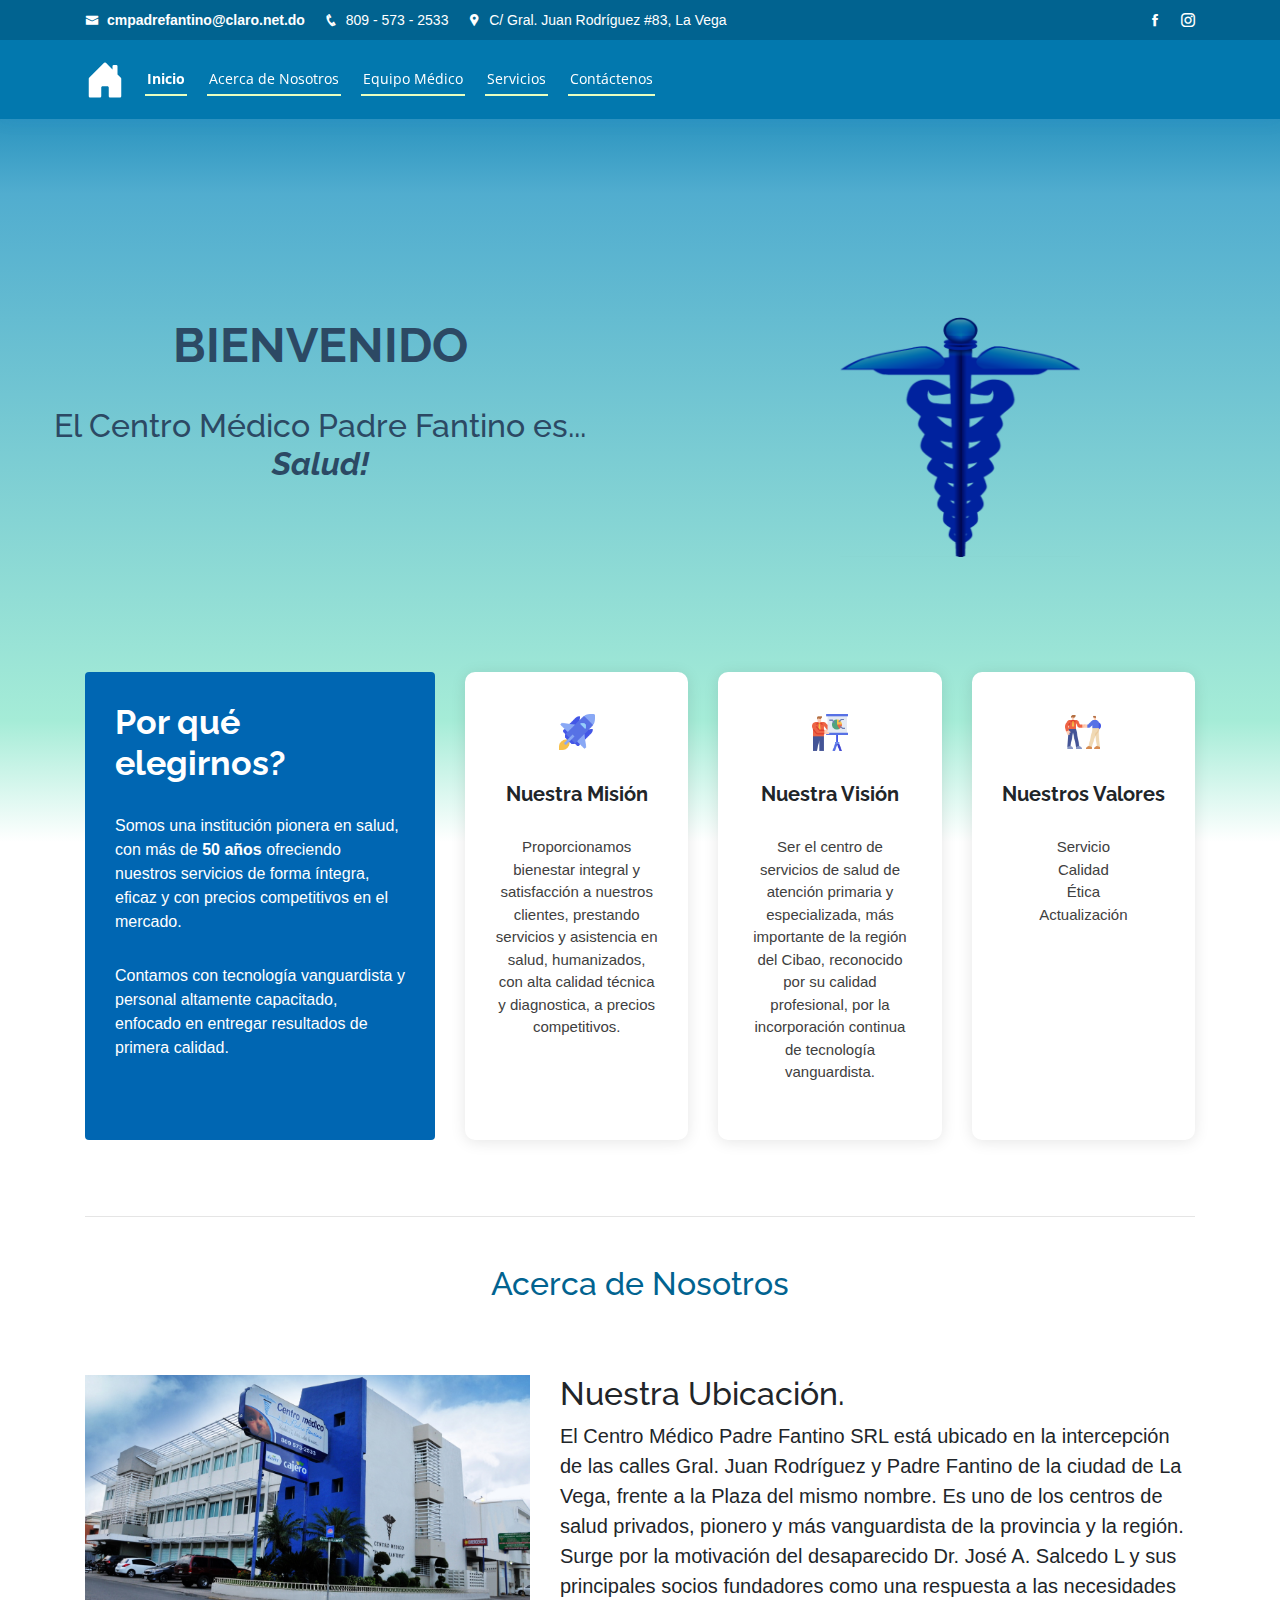
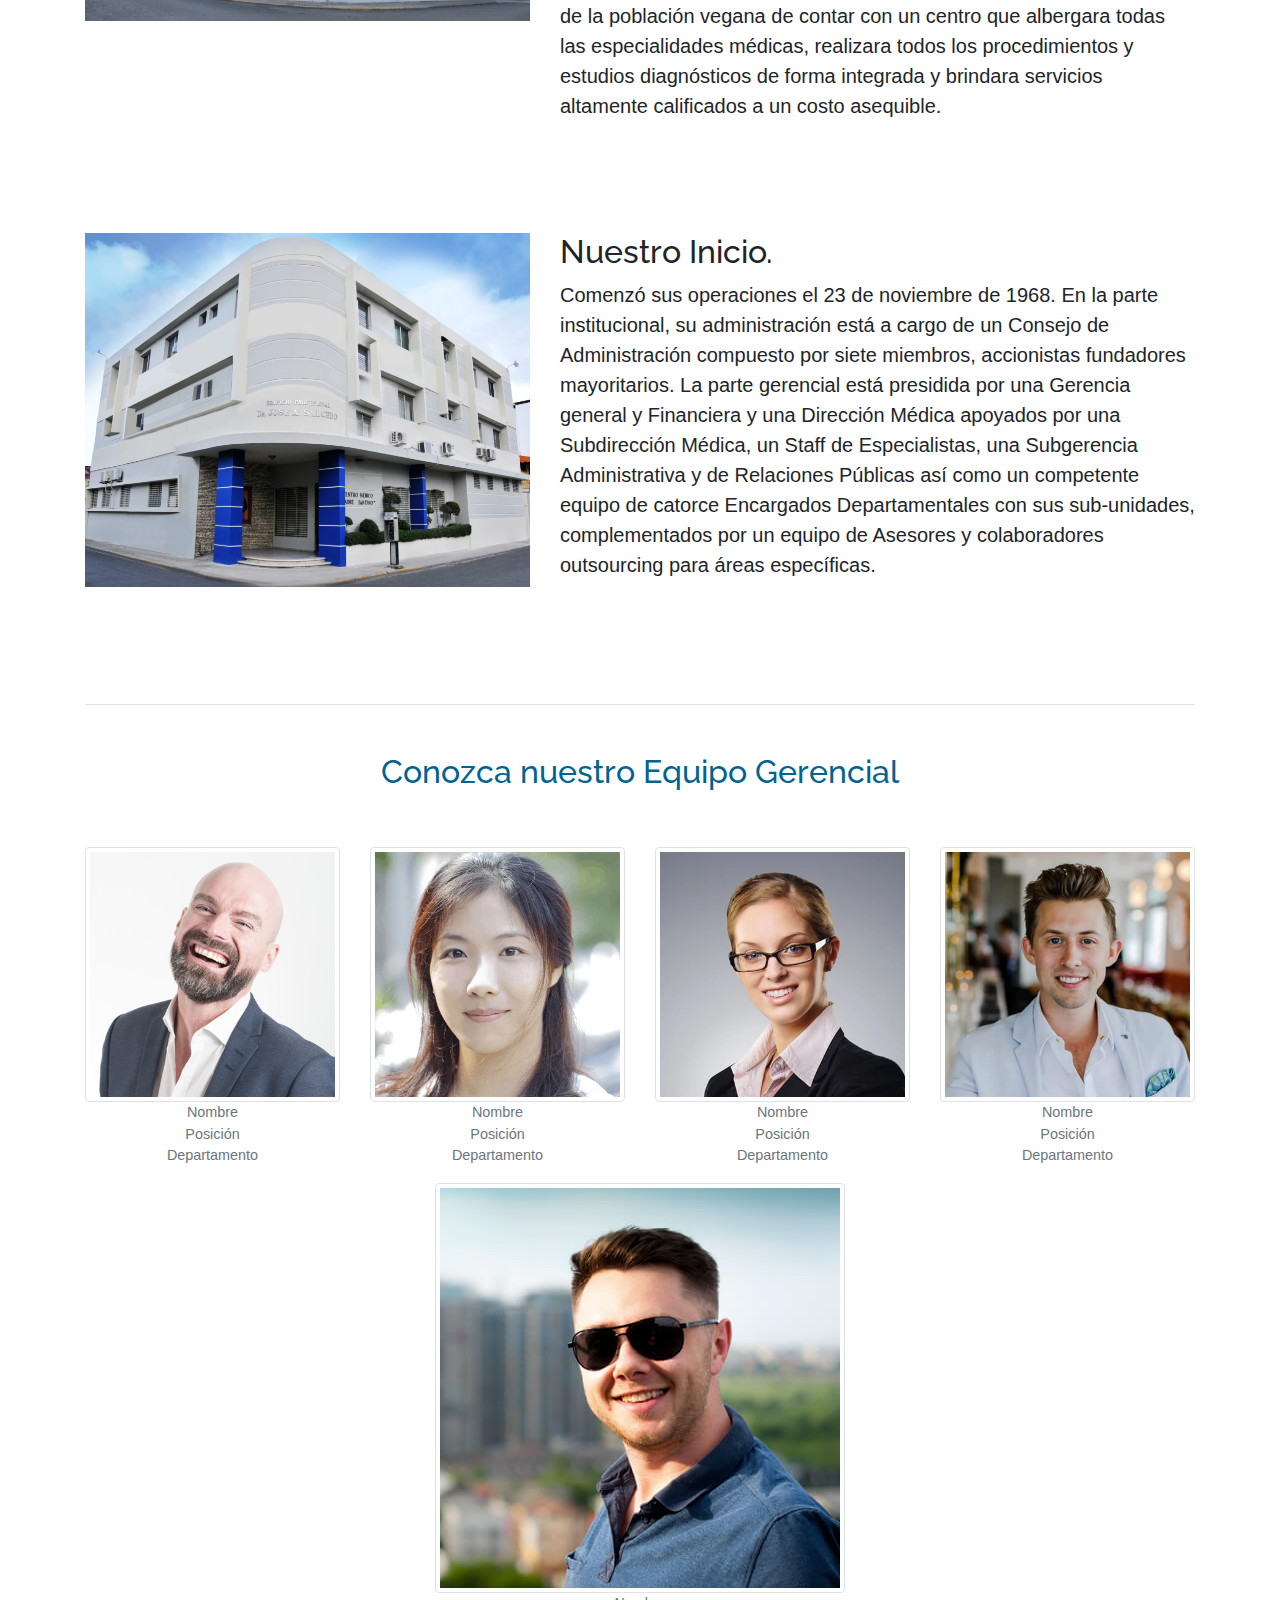
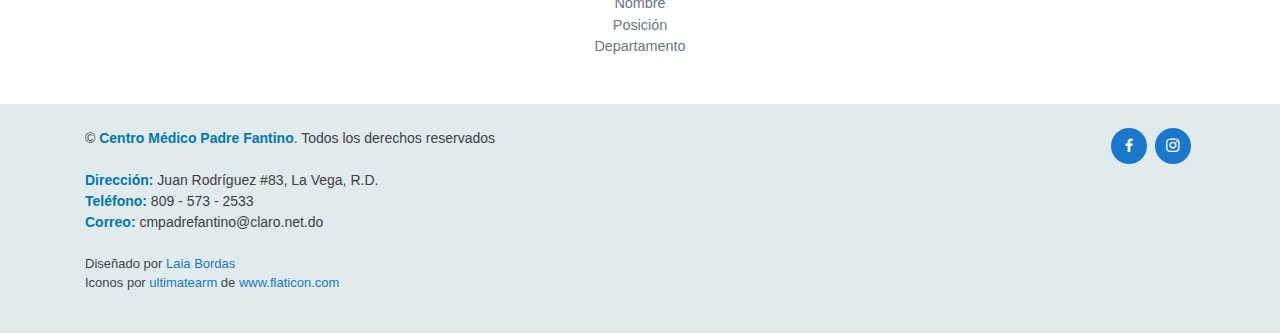
==== index.html @ 9caa7992 "first commit" ====
<!DOCTYPE html>
<html lang="en">

<head>
<meta charset="utf-8">
<meta content="width=device-width, initial-scale=1.0" name="viewport">

<title>Centro Médico Padre Fantino</title>
<meta content="" name="description">
<meta content="" name="keywords">

<!-- Favicons -->
<link rel="icon" type="image/ico" href="assets/img/favicon.png">
<link href="assets/img/apple-touch-icon.png" rel="apple-touch-icon">

<!-- Google Fonts -->
<link href="https://fonts.googleapis.com/css?family=Open+Sans:300,300i,400,400i,600,600i,700,700i|Raleway:300,300i,400,400i,500,500i,600,600i,700,700i|Poppins:300,300i,400,400i,500,500i,600,600i,700,700i" rel="stylesheet">

<!-- Vendor CSS Files -->
<link href="assets/vendor/bootstrap/css/bootstrap.min.css" rel="stylesheet">
<link href="assets/vendor/icofont/icofont.min.css" rel="stylesheet">
<link href="assets/vendor/boxicons/css/boxicons.min.css" rel="stylesheet">
<link href="assets/vendor/venobox/venobox.css" rel="stylesheet">
<link href="assets/vendor/animate.css/animate.min.css" rel="stylesheet">
<link href="assets/vendor/remixicon/remixicon.css" rel="stylesheet">
<!-- <link href="assets/vendor/owl.carousel/assets/owl.carousel.min.css" rel="stylesheet">
    <link href="assets/vendor/bootstrap-datepicker/css/bootstrap-datepicker.min.css" rel="stylesheet"> -->

<!-- Template Main CSS File -->
<link href="assets/css/style.css" rel="stylesheet">
</head>

<body>

<!-- ======= Top Bar ======= -->
<div id="topbar" class="d-none d-lg-flex align-items-center fixed-top fifthColor">
<div class="container d-flex">
<div class="contact-info mr-auto">
<i class="icofont-envelope"></i> <a href="mailto:">cmpadrefantino@claro.net.do</a>
<i class="icofont-phone"></i> 809 - 573 - 2533
<i class="icofont-google-map"></i> C/ Gral. Juan Rodríguez #83, La Vega
</div>
<div class="social-links">
<a href="https://www.facebook.com/CMPadreFantino/" class="facebook"><i class="icofont-facebook"></i></a>
<a href="https://www.instagram.com/cmpadrefantino/" class="instagram"><i
                        class="icofont-instagram"></i></a>
</div>
</div>
</div>

<!-- ======= Header ======= -->
<header id="header" class="fixed-top primaryColor">
<div class="container d-flex align-items-center">

<!-- <h4 class="logo mr-auto"><a href="index.html">Centro Médico Padre Fantino</a></h4> -->
<!-- Uncomment below if you prefer to use an image logo class= mr-auto-->
<!-- <a href="index.html" class="logo"><img src="assets/img/icons/home.png" alt="" class="img-fluid"></a> -->
<a href="index.html" class="logoIcon">
<svg xmlns="http://www.w3.org/2000/svg" width="40" height="40" fill="currentColor" class="bi bi-house-door-fill img-fluid" viewBox="0 0 16 16">
                    <path
                        d="M6.5 14.5v-3.505c0-.245.25-.495.5-.495h2c.25 0 .5.25.5.5v3.5a.5.5 0 0 0 .5.5h4a.5.5 0 0 0 .5-.5v-7a.5.5 0 0 0-.146-.354L13 5.793V2.5a.5.5 0 0 0-.5-.5h-1a.5.5 0 0 0-.5.5v1.293L8.354 1.146a.5.5 0 0 0-.708 0l-6 6A.5.5 0 0 0 1.5 7.5v7a.5.5 0 0 0 .5.5h4a.5.5 0 0 0 .5-.5z" />
                </svg>
</a>

<nav class="nav-menu d-none d-lg-block">
<ul>
<li class="active"><a href="index.html">Inicio</a></li>
<li><a href="index.html#about">Acerca de Nosotros</a></li>
<li><a href="./sites/medicalStaff.html">Equipo Médico</a></li>
<!-- <li><a href="./sites/specialties.html">Especialidades</a></li> -->
<li><a href="./sites/services.html">Servicios</a></li>
<!-- <li><a href="#news">Noticias y Actualidades</a></li> -->
<li><a href="./sites/contact.html">Contáctenos</a></li>

</ul>
</nav>
<!-- .nav-menu -->
</div>
</header>
<!-- End Header -->

<!-- ======= Hero Section ======= -->
<section id="hero" class="d-flex align-items-center">
<div class="container-fluid">
<div class="row text-center">
<div class="col">
<h1>Bienvenido</h1><br>
<h2>El Centro Médico Padre Fantino es... <span style="font-weight: 700;font-style: italic;">Salud!</span></h2>
</div>
<div class="col-sm-6 d-none d-md-block">
<img id="CMPFLogo" alt="Logo" src="./assets/img/android-chrome-dark512x512.png">
</div>
</div>
</div>
</section>
<!-- End Hero -->

<!-- ======= Why Us Section ======= -->
<section id="why-us" class="why-us">
<div class="container">
<div class="row">
<div class="col-lg-4 d-flex align-items-stretch">
<div class="content">
<h3>Por qué elegirnos?</h3>
<p>
Somos una institución pionera en salud, con más de <strong>50 años</strong> ofreciendo nuestros servicios de forma íntegra, eficaz y con precios competitivos en el mercado.
</p>
<p>
Contamos con tecnología vanguardista y personal altamente capacitado, enfocado en entregar resultados de primera calidad.
</p>
</div>
</div>
<div class="col-lg-8 d-flex align-items-stretch">
<div class="icon-boxes d-flex flex-column justify-content-center">
<div class="row">
<div class="col-xl-4 d-flex align-items-stretch">
<div class="icon-box mt-4 mt-xl-0">
<img class="iconSize" alt="mision" src="./assets/img/icons/startup.png">
<h4>Nuestra Misión</h4>
<p>Proporcionamos bienestar integral y satisfacción a nuestros clientes, prestando servicios y asistencia en salud, humanizados, con alta calidad técnica y diagnostica, a precios competitivos.</p>
</div>
</div>
<div class="col-xl-4 d-flex align-items-stretch">
<div class="icon-box mt-4 mt-xl-0">
<img class="iconSize" alt="vision" src="./assets/img/icons/presentation.png">
<h4>Nuestra Visión</h4>
<p>Ser el centro de servicios de salud de atención primaria y especializada, más importante de la región del Cibao, reconocido por su calidad profesional, por la incorporación continua de tecnología vanguardista.</p>
</div>
</div>
<div class="col-xl-4 d-flex align-items-stretch">
<div class="icon-box mt-4 mt-xl-0">
<img class="iconSize" alt="values" src="./assets/img/icons/partnership.png">
<h4>Nuestros Valores</h4>
<p>Servicio<br> Calidad
<br> Ética
<br> Actualización
</p>
</div>

</div>
</div>
</div>
</div>
<!-- End .content-->
</div>
</div>
</div>
</section>
<!-- End Why Us Section -->

<!-- ======= Introduction Section ======= -->
<section id="about" class="intro">
<div class="container marketing">
<hr class="featurette-divider">
<div class="row aboutTitle">
<div class="col">
<h2>Acerca de Nosotros</h2>
</div>
</div>
<div class="row featurette">
<div class="col-md-5">
<img class="bd-placeholder-img bd-placeholder-img-lg featurette-image img-fluid mx-auto" alt="Our Team" src="./assets/img/gallery/building2.jpg">
</div>
<div class="col-md-7">
<h2 class="featurette-heading">Nuestra Ubicación.</h2>
<p class="lead">El Centro Médico Padre Fantino SRL está ubicado en la intercepción de las calles Gral. Juan Rodríguez y Padre Fantino de la ciudad de La Vega, frente a la Plaza del mismo nombre. Es uno de los centros de salud privados, pionero y más vanguardista de la
provincia y la región. Surge por la motivación del desaparecido Dr. José A. Salcedo L y sus principales socios fundadores como una respuesta a las necesidades de la población vegana de contar con un centro que albergara todas las especialidades médicas,
realizara todos los procedimientos y estudios diagnósticos de forma integrada y brindara servicios altamente calificados a un costo asequible.</p>
</div>
</div>
<div class="row featurette">
<div class="col-md-5">
<img class="bd-placeholder-img bd-placeholder-img-lg featurette-image img-fluid mx-auto" alt="Our Team" src="./assets/img/gallery/building1.jpg">
</div>
<div class="col-md-7">
<h2 class="featurette-heading">Nuestro Inicio.</h2>
<p class="lead">Comenzó sus operaciones el 23 de noviembre de 1968. En la parte institucional, su administración está a cargo de un Consejo de Administración compuesto por siete miembros, accionistas fundadores mayoritarios. La parte gerencial está presidida por una
Gerencia general y Financiera y una Dirección Médica apoyados por una Subdirección Médica, un Staff de Especialistas, una Subgerencia Administrativa y de Relaciones Públicas así como un competente equipo de catorce Encargados Departamentales con sus sub-unidades,
complementados por un equipo de Asesores y colaboradores outsourcing para áreas específicas.</p>
</div>
<!-- <div class="col-md-12">
                        <p class="lead">Cuenta con la más avanzada tecnología, un cuerpo médico especializado altamente calificado, un personal paramédico y administrativo bien integrado, distribuido en los Dptos. de:</p>
                        <ul>
                            <li><strong>Enfermería:</strong> con las subunidades de cuidados intensivos, cirugía, neonatología y vacunación;</li>
                            <li><strong>Urgencias Médicas:</strong> adultos y niños, Sala de cirugía menor y consulta médica.</li>
                            <li><strong>Radiología e Imágenes:</strong> con las Subunidades de rayos x, tomografía, sonografía, mamografía, densitometría, fluoroscopía;</li>
                            <li><strong>Laboratorio:</strong> con las Subunidades de bacteriología y hemoterapia;</li>
                            <li><strong>Administrativo:</strong> con las Subunidades de caja, compras, cxp, cxc, admisión, información, mensajería, mantenimiento, servicio al cliente;</li>
                            <li><strong>Recursos Humanos.</strong></li>
                            <li><strong>Farmacia:</strong> Interna y Externa.</li>
                            <li><strong>Seguros e Igualas Médicas:</strong> con las subunidades de reclamación, liquidación, auditoría, hospitalización y servicios ambulatorios.</li>
                            <li><strong>Servicios Generales:</strong> con las Subunidades de cocina, lavandería, cafetería, consejería.</li>
                        </ul>
                    </div> -->
</div>
</div>

<!-- </div> -->
</section>

<!-- ======= Management Team Section ======= -->
<section id="managementTeam">
<div class="container img-fluid rounded">
<hr class="featurette-divider">
<div class="row managementTitle">
<div class="col">
<h2>Conozca nuestro Equipo Gerencial</h2>
</div>
</div>
<div class="row">
<div class="specialists col">
<img src="./assets/img/testimonials/testimonials-1.jpg" class="img-thumbnail" alt="A generic square placeholder image with rounded corners in a figure.">
<figcaption class="figure-caption">Nombre</figcaption>
<figcaption class="figure-caption">Posición</figcaption>
<figcaption class="figure-caption">Departamento</figcaption>
</div>
<div class="specialists col">
<img src="./assets/img/testimonials/testimonials-2.jpg" class="img-thumbnail" alt="A generic square placeholder image with rounded corners in a figure.">
<figcaption class="figure-caption">Nombre</figcaption>
<figcaption class="figure-caption">Posición</figcaption>
<figcaption class="figure-caption">Departamento</figcaption>
</div>
<div class="specialists col">
<img src="./assets/img/testimonials/testimonials-3.jpg" class="img-thumbnail" alt="A generic square placeholder image with rounded corners in a figure.">
<figcaption class="figure-caption">Nombre</figcaption>
<figcaption class="figure-caption">Posición</figcaption>
<figcaption class="figure-caption">Departamento</figcaption>
</div>
<div class="specialists col">
<img src="./assets/img/testimonials/testimonials-4.jpg" class="img-thumbnail" alt="A generic square placeholder image with rounded corners in a figure.">
<figcaption class="figure-caption">Nombre</figcaption>
<figcaption class="figure-caption">Posición</figcaption>
<figcaption class="figure-caption">Departamento</figcaption>
</div>
<div class="specialists col">
<img src="./assets/img/testimonials/testimonials-5.jpg" class="img-thumbnail" alt="A generic square placeholder image with rounded corners in a figure.">
<figcaption class="figure-caption">Nombre</figcaption>
<figcaption class="figure-caption">Posición</figcaption>
<figcaption class="figure-caption">Departamento</figcaption>
</div>
</div>

</section>
<!-- ======= Management Team Section ======= -->

<!-- End Introduction Section -->

<!-- End #main -->

<!-- ======= Footer ======= -->
<footer id="footer">
<div class="container d-md-flex py-4">
<div class="mr-md-auto text-md-left">
<div class="copyright">
&copy;<strong><span> Centro Médico Padre Fantino</span></strong>. Todos los derechos reservados
<br><br>
<p>
<strong>Dirección:</strong> Juan Rodríguez #83, La Vega, R.D.<br>
<strong>Teléfono:</strong> 809 - 573 - 2533<br>
<strong>Correo:</strong> cmpadrefantino@claro.net.do<br>
</p>
</div>
<div class="credits">
<p>
Diseñado por <a href="https://www.linkedin.com/in/laia-b-b1b4b479/">Laia Bordas</a><br> Iconos por <a href="https://www.flaticon.com/authors/ultimatearm" title="ultimatearm">ultimatearm</a> de <a href="https://www.flaticon.com/" title="Flaticon">www.flaticon.com</a>
<!-- Plantilla por <a href="https://bootstrapmade.com/">BootstrapMade</a><br> -->
</p>
</div>
</div>
<div class="social-links text-center text-md-right pt-3 pt-md-0">
<a href="https://www.facebook.com/CMPadreFantino/" class="facebook"><i class="bx bxl-facebook"></i></a>
<a href="https://www.instagram.com/cmpadrefantino/" class="instagram"><i
                        class="bx bxl-instagram"></i></a>
</div>
</div>
</footer>
<!-- End Footer -->

<div id="preloader"></div>
<a href="#" class="back-to-top"><i class="icofont-simple-up"></i></a>

<!-- Vendor JS Files -->
<script src="assets/vendor/jquery/jquery.min.js"></script>
<script src="assets/vendor/bootstrap/js/bootstrap.bundle.min.js"></script>
<script src="assets/vendor/jquery.easing/jquery.easing.min.js"></script>
<!-- <script src="assets/vendor/php-email-form/validate.js"></script>
    <script src="assets/vendor/venobox/venobox.min.js"></script>
    <script src="assets/vendor/waypoints/jquery.waypoints.min.js"></script>
    <script src="assets/vendor/counterup/counterup.min.js"></script>
    <script src="assets/vendor/owl.carousel/owl.carousel.min.js"></script>
    <script src="assets/vendor/bootstrap-datepicker/js/bootstrap-datepicker.min.js"></script> -->

<!-- Template Main JS File -->
<script src="assets/js/main.js"></script>

<!-- Adding Firebase App -->
<!-- The core Firebase JS SDK is always required and must be listed first -->
<script src="/__/firebase/8.3.3/firebase-app.js"></script>

<!-- TODO: Add SDKs for Firebase products that you want to use
        https://firebase.google.com/docs/web/setup#available-libraries -->
<script src="/__/firebase/8.3.3/firebase-analytics.js"></script>

<!-- Initialize Firebase -->
<script src="/__/firebase/init.js"></script>

</body>

</html>
---- assets/vendor/venobox/venobox.css ----
/* ------ venobox.css --------*/
.vbox-overlay *, .vbox-overlay *:before, .vbox-overlay *:after{
    -webkit-backface-visibility: hidden;
    -webkit-box-sizing:border-box;
    -moz-box-sizing:border-box;
    box-sizing:border-box;
}
.vbox-overlay * { 
    -webkit-backface-visibility: visible;
    backface-visibility: visible;
}
.vbox-overlay{
    display: -webkit-flex;
    display: flex;
    -webkit-flex-direction: column;
    flex-direction: column;
    -webkit-justify-content: center;
    justify-content: center;
    -webkit-align-items: center;
    align-items: center;
    position: fixed;
    left: 0;
    top: 0;
    bottom: 0;
    right: 0;
    z-index: 999999;
}

/* ----- navigation ----- */
.vbox-title{
    width: 100%;
    height: 40px;
    float: left;
    text-align: center;
    line-height: 28px;
    font-size: 12px;
    padding: 6px 50px;
    overflow: hidden;
    position: fixed;
    display: none;
    left: 0;
    z-index: 89;
}
.vbox-close{
    cursor: pointer;
    position: fixed;
    top: -1px;
    right: 0;
    width: 50px;
    height: 40px;
    padding: 6px;
    display: block;
    background-position:10px center;
    overflow: hidden;
    font-size: 24px;
    line-height: 1;
    text-align: center;
    z-index: 99;
}
.vbox-left{
    cursor: pointer;
    position: fixed;
    left: 0;
    height: 40px;
    overflow: hidden;
    line-height: 28px;
    font-size: 12px;
    z-index: 99;
    display: flex;
    align-items:center;
}
.vbox-num{
    display: inline-block;
    margin: 6px 0 6px 15px;
}
/* ----- Social share ----- */
.vbox-share{
    line-height: 28px;
    font-size: 12px;
    overflow: hidden;
    position: fixed;
    left: 0;
    z-index: 98;
    display: flex;
    align-items:center;
    justify-content: center;
    width: 100%;
    text-align: center;
}
.vbox-share svg{
    max-height: 28px;
    width: 28px;
    z-index: 10;
    margin-left: 12px;
    margin-top: 6px;
    margin-bottom: 6px;
    vertical-align: middle;
}


/* ----- navigation ARROWS ----- */
.vbox-next, .vbox-prev{
    position: fixed;
    top: 50%;
    margin-top: -15px;
    overflow: hidden;
    cursor: pointer;
    display: block;
    width: 45px;
    height: 45px;
    z-index: 99;
}
.vbox-next span, .vbox-prev span{
    position: relative;
    width: 20px;
    height: 20px;
    border: 2px solid transparent;
    border-top-color: #B6B6B6;
    border-right-color: #B6B6B6;
    text-indent: -100px;
    position: absolute;
    top: 8px;
    display: block;
}
.vbox-prev{
    left: 15px;
}
.vbox-next{
    right: 15px;
}
.vbox-prev span{
    left: 10px;
    -ms-transform: rotate(-135deg);
    -webkit-transform: rotate(-135deg);
    transform: rotate(-135deg);
}
.vbox-next span{
    -ms-transform: rotate(45deg);
    -webkit-transform: rotate(45deg);
    transform: rotate(45deg);
    right: 10px;
}
/* ------- inline window ------ */
.vbox-inline{
    width: 420px;
    height: 315px;
    height: 70vh;
    padding: 10px;
    background: #fff;
    margin: 0 auto;
    overflow: auto;
    text-align: left;
}
/* ------- Video & iFrames window ------ */
.venoframe{
    max-width: 100%;
    width: 100%;
    border: none;
    width: 100%;
    height: 260px;
    height: 70vh;
}
.venoframe.vbvid{
    height: 260px;
}
@media (min-width: 768px) {
    .venoframe, .vbox-inline{
        width: 90%;
        height: 360px;
        height: 70vh;
    }
    .venoframe.vbvid{
        width: 640px;
        height: 360px;
    }
}
@media (min-width: 992px) {
    .venoframe, .vbox-inline{
        max-width: 1200px;
        width: 80%;
        height: 540px;
        height: 70vh;
    }
    .venoframe.vbvid{
        width: 960px;
        height: 540px;
    }
}
/* 
Please do NOT edit this part! 
or at least read this note: http://i.imgur.com/7C0ws9e.gif
*/
.vbox-open{
    overflow: hidden;
}
.vbox-container{
    position: absolute;
    left: 0;
    right: 0;
    top: 0;
    bottom: 0;
    overflow-x: hidden;
    overflow-y: scroll;
    overflow-scrolling: touch;
    -webkit-overflow-scrolling: touch;
    z-index: 20;
    max-height: 100%;

}

.vbox-content{
    text-align: center;
    float: left;
    width: 100%;
    position: relative;
    overflow: hidden;
    padding: 20px 4%;
}
.vbox-container img{
    max-width: 100%;
    height: auto;
}
.vbox-figlio{
    box-shadow: 0 0 12px rgba(0,0,0,0.19), 0 6px 6px rgba(0,0,0,0.23);
    max-width: 100%;
    text-align: initial;
}
img.vbox-figlio{
    -webkit-user-select: none;
-khtml-user-select: none;
-moz-user-select: none;
-o-user-select: none;
user-select: none;
}
.vbox-content.swipe-left{
    margin-left: -200px !important;
}
.vbox-content.swipe-right{
    margin-left: 200px !important;
}
.vbox-animated{
    webkit-transition: margin 300ms ease-out;
    transition: margin 300ms ease-out;
}

/* ---------- preloader ----------
 * SPINKIT 
 * http://tobiasahlin.com/spinkit/
-------------------------------- */
.sk-double-bounce,.sk-rotating-plane{width:40px;height:40px;margin:40px auto}.sk-rotating-plane{background-color:#333;-webkit-animation:sk-rotatePlane 1.2s infinite ease-in-out;animation:sk-rotatePlane 1.2s infinite ease-in-out}@-webkit-keyframes sk-rotatePlane{0%{-webkit-transform:perspective(120px) rotateX(0) rotateY(0);transform:perspective(120px) rotateX(0) rotateY(0)}50%{-webkit-transform:perspective(120px) rotateX(-180.1deg) rotateY(0);transform:perspective(120px) rotateX(-180.1deg) rotateY(0)}100%{-webkit-transform:perspective(120px) rotateX(-180deg) rotateY(-179.9deg);transform:perspective(120px) rotateX(-180deg) rotateY(-179.9deg)}}@keyframes sk-rotatePlane{0%{-webkit-transform:perspective(120px) rotateX(0) rotateY(0);transform:perspective(120px) rotateX(0) rotateY(0)}50%{-webkit-transform:perspective(120px) rotateX(-180.1deg) rotateY(0);transform:perspective(120px) rotateX(-180.1deg) rotateY(0)}100%{-webkit-transform:perspective(120px) rotateX(-180deg) rotateY(-179.9deg);transform:perspective(120px) rotateX(-180deg) rotateY(-179.9deg)}}.sk-double-bounce{position:relative}.sk-double-bounce .sk-child{width:100%;height:100%;border-radius:50%;background-color:#333;opacity:.6;position:absolute;top:0;left:0;-webkit-animation:sk-doubleBounce 2s infinite ease-in-out;animation:sk-doubleBounce 2s infinite ease-in-out}.sk-chasing-dots .sk-child,.sk-spinner-pulse,.sk-three-bounce .sk-child{background-color:#333;border-radius:100%}.sk-double-bounce .sk-double-bounce2{-webkit-animation-delay:-1s;animation-delay:-1s}@-webkit-keyframes sk-doubleBounce{0%,100%{-webkit-transform:scale(0);transform:scale(0)}50%{-webkit-transform:scale(1);transform:scale(1)}}@keyframes sk-doubleBounce{0%,100%{-webkit-transform:scale(0);transform:scale(0)}50%{-webkit-transform:scale(1);transform:scale(1)}}.sk-wave{margin:40px auto;width:50px;height:40px;text-align:center;font-size:10px}.sk-wave .sk-rect{background-color:#333;height:100%;width:6px;display:inline-block;-webkit-animation:sk-waveStretchDelay 1.2s infinite ease-in-out;animation:sk-waveStretchDelay 1.2s infinite ease-in-out}.sk-wave .sk-rect1{-webkit-animation-delay:-1.2s;animation-delay:-1.2s}.sk-wave .sk-rect2{-webkit-animation-delay:-1.1s;animation-delay:-1.1s}.sk-wave .sk-rect3{-webkit-animation-delay:-1s;animation-delay:-1s}.sk-wave .sk-rect4{-webkit-animation-delay:-.9s;animation-delay:-.9s}.sk-wave .sk-rect5{-webkit-animation-delay:-.8s;animation-delay:-.8s}@-webkit-keyframes sk-waveStretchDelay{0%,100%,40%{-webkit-transform:scaleY(.4);transform:scaleY(.4)}20%{-webkit-transform:scaleY(1);transform:scaleY(1)}}@keyframes sk-waveStretchDelay{0%,100%,40%{-webkit-transform:scaleY(.4);transform:scaleY(.4)}20%{-webkit-transform:scaleY(1);transform:scaleY(1)}}.sk-wandering-cubes{margin:40px auto;width:40px;height:40px;position:relative}.sk-wandering-cubes .sk-cube{background-color:#333;width:10px;height:10px;position:absolute;top:0;left:0;-webkit-animation:sk-wanderingCube 1.8s ease-in-out -1.8s infinite both;animation:sk-wanderingCube 1.8s ease-in-out -1.8s infinite both}.sk-chasing-dots,.sk-spinner-pulse{width:40px;height:40px;margin:40px auto}.sk-wandering-cubes .sk-cube2{-webkit-animation-delay:-.9s;animation-delay:-.9s}@-webkit-keyframes sk-wanderingCube{0%{-webkit-transform:rotate(0);transform:rotate(0)}25%{-webkit-transform:translateX(30px) rotate(-90deg) scale(.5);transform:translateX(30px) rotate(-90deg) scale(.5)}50%{-webkit-transform:translateX(30px) translateY(30px) rotate(-179deg);transform:translateX(30px) translateY(30px) rotate(-179deg)}50.1%{-webkit-transform:translateX(30px) translateY(30px) rotate(-180deg);transform:translateX(30px) translateY(30px) rotate(-180deg)}75%{-webkit-transform:translateX(0) translateY(30px) rotate(-270deg) scale(.5);transform:translateX(0) translateY(30px) rotate(-270deg) scale(.5)}100%{-webkit-transform:rotate(-360deg);transform:rotate(-360deg)}}@keyframes sk-wanderingCube{0%{-webkit-transform:rotate(0);transform:rotate(0)}25%{-webkit-transform:translateX(30px) rotate(-90deg) scale(.5);transform:translateX(30px) rotate(-90deg) scale(.5)}50%{-webkit-transform:translateX(30px) translateY(30px) rotate(-179deg);transform:translateX(30px) translateY(30px) rotate(-179deg)}50.1%{-webkit-transform:translateX(30px) translateY(30px) rotate(-180deg);transform:translateX(30px) translateY(30px) rotate(-180deg)}75%{-webkit-transform:translateX(0) translateY(30px) rotate(-270deg) scale(.5);transform:translateX(0) translateY(30px) rotate(-270deg) scale(.5)}100%{-webkit-transform:rotate(-360deg);transform:rotate(-360deg)}}.sk-spinner-pulse{-webkit-animation:sk-pulseScaleOut 1s infinite ease-in-out;animation:sk-pulseScaleOut 1s infinite ease-in-out}@-webkit-keyframes sk-pulseScaleOut{0%{-webkit-transform:scale(0);transform:scale(0)}100%{-webkit-transform:scale(1);transform:scale(1);opacity:0}}@keyframes sk-pulseScaleOut{0%{-webkit-transform:scale(0);transform:scale(0)}100%{-webkit-transform:scale(1);transform:scale(1);opacity:0}}.sk-chasing-dots{position:relative;text-align:center;-webkit-animation:sk-chasingDotsRotate 2s infinite linear;animation:sk-chasingDotsRotate 2s infinite linear}.sk-chasing-dots .sk-child{width:60%;height:60%;display:inline-block;position:absolute;top:0;-webkit-animation:sk-chasingDotsBounce 2s infinite ease-in-out;animation:sk-chasingDotsBounce 2s infinite ease-in-out}.sk-chasing-dots .sk-dot2{top:auto;bottom:0;-webkit-animation-delay:-1s;animation-delay:-1s}@-webkit-keyframes sk-chasingDotsRotate{100%{-webkit-transform:rotate(360deg);transform:rotate(360deg)}}@keyframes sk-chasingDotsRotate{100%{-webkit-transform:rotate(360deg);transform:rotate(360deg)}}@-webkit-keyframes sk-chasingDotsBounce{0%,100%{-webkit-transform:scale(0);transform:scale(0)}50%{-webkit-transform:scale(1);transform:scale(1)}}@keyframes sk-chasingDotsBounce{0%,100%{-webkit-transform:scale(0);transform:scale(0)}50%{-webkit-transform:scale(1);transform:scale(1)}}.sk-three-bounce{margin:40px auto;width:80px;text-align:center}.sk-three-bounce .sk-child{width:20px;height:20px;display:inline-block;-webkit-animation:sk-three-bounce 1.4s ease-in-out 0s infinite both;animation:sk-three-bounce 1.4s ease-in-out 0s infinite both}.sk-circle .sk-child:before,.sk-fading-circle .sk-circle:before{display:block;border-radius:100%;content:'';background-color:#333}.sk-three-bounce .sk-bounce1{-webkit-animation-delay:-.32s;animation-delay:-.32s}.sk-three-bounce .sk-bounce2{-webkit-animation-delay:-.16s;animation-delay:-.16s}@-webkit-keyframes sk-three-bounce{0%,100%,80%{-webkit-transform:scale(0);transform:scale(0)}40%{-webkit-transform:scale(1);transform:scale(1)}}@keyframes sk-three-bounce{0%,100%,80%{-webkit-transform:scale(0);transform:scale(0)}40%{-webkit-transform:scale(1);transform:scale(1)}}.sk-circle{margin:40px auto;width:40px;height:40px;position:relative}.sk-circle .sk-child{width:100%;height:100%;position:absolute;left:0;top:0}.sk-circle .sk-child:before{margin:0 auto;width:15%;height:15%;-webkit-animation:sk-circleBounceDelay 1.2s infinite ease-in-out both;animation:sk-circleBounceDelay 1.2s infinite ease-in-out both}.sk-circle .sk-circle2{-webkit-transform:rotate(30deg);-ms-transform:rotate(30deg);transform:rotate(30deg)}.sk-circle .sk-circle3{-webkit-transform:rotate(60deg);-ms-transform:rotate(60deg);transform:rotate(60deg)}.sk-circle .sk-circle4{-webkit-transform:rotate(90deg);-ms-transform:rotate(90deg);transform:rotate(90deg)}.sk-circle .sk-circle5{-webkit-transform:rotate(120deg);-ms-transform:rotate(120deg);transform:rotate(120deg)}.sk-circle .sk-circle6{-webkit-transform:rotate(150deg);-ms-transform:rotate(150deg);transform:rotate(150deg)}.sk-circle .sk-circle7{-webkit-transform:rotate(180deg);-ms-transform:rotate(180deg);transform:rotate(180deg)}.sk-circle .sk-circle8{-webkit-transform:rotate(210deg);-ms-transform:rotate(210deg);transform:rotate(210deg)}.sk-circle .sk-circle9{-webkit-transform:rotate(240deg);-ms-transform:rotate(240deg);transform:rotate(240deg)}.sk-circle .sk-circle10{-webkit-transform:rotate(270deg);-ms-transform:rotate(270deg);transform:rotate(270deg)}.sk-circle .sk-circle11{-webkit-transform:rotate(300deg);-ms-transform:rotate(300deg);transform:rotate(300deg)}.sk-circle .sk-circle12{-webkit-transform:rotate(330deg);-ms-transform:rotate(330deg);transform:rotate(330deg)}.sk-circle .sk-circle2:before{-webkit-animation-delay:-1.1s;animation-delay:-1.1s}.sk-circle .sk-circle3:before{-webkit-animation-delay:-1s;animation-delay:-1s}.sk-circle .sk-circle4:before{-webkit-animation-delay:-.9s;animation-delay:-.9s}.sk-circle .sk-circle5:before{-webkit-animation-delay:-.8s;animation-delay:-.8s}.sk-circle .sk-circle6:before{-webkit-animation-delay:-.7s;animation-delay:-.7s}.sk-circle .sk-circle7:before{-webkit-animation-delay:-.6s;animation-delay:-.6s}.sk-circle .sk-circle8:before{-webkit-animation-delay:-.5s;animation-delay:-.5s}.sk-circle .sk-circle9:before{-webkit-animation-delay:-.4s;animation-delay:-.4s}.sk-circle .sk-circle10:before{-webkit-animation-delay:-.3s;animation-delay:-.3s}.sk-circle .sk-circle11:before{-webkit-animation-delay:-.2s;animation-delay:-.2s}.sk-circle .sk-circle12:before{-webkit-animation-delay:-.1s;animation-delay:-.1s}@-webkit-keyframes sk-circleBounceDelay{0%,100%,80%{-webkit-transform:scale(0);transform:scale(0)}40%{-webkit-transform:scale(1);transform:scale(1)}}@keyframes sk-circleBounceDelay{0%,100%,80%{-webkit-transform:scale(0);transform:scale(0)}40%{-webkit-transform:scale(1);transform:scale(1)}}.sk-cube-grid{width:40px;height:40px;margin:40px auto}.sk-cube-grid .sk-cube{width:33.33%;height:33.33%;background-color:#333;float:left;-webkit-animation:sk-cubeGridScaleDelay 1.3s infinite ease-in-out;animation:sk-cubeGridScaleDelay 1.3s infinite ease-in-out}.sk-cube-grid .sk-cube1{-webkit-animation-delay:.2s;animation-delay:.2s}.sk-cube-grid .sk-cube2{-webkit-animation-delay:.3s;animation-delay:.3s}.sk-cube-grid .sk-cube3{-webkit-animation-delay:.4s;animation-delay:.4s}.sk-cube-grid .sk-cube4{-webkit-animation-delay:.1s;animation-delay:.1s}.sk-cube-grid .sk-cube5{-webkit-animation-delay:.2s;animation-delay:.2s}.sk-cube-grid .sk-cube6{-webkit-animation-delay:.3s;animation-delay:.3s}.sk-cube-grid .sk-cube7{-webkit-animation-delay:0ms;animation-delay:0ms}.sk-cube-grid .sk-cube8{-webkit-animation-delay:.1s;animation-delay:.1s}.sk-cube-grid .sk-cube9{-webkit-animation-delay:.2s;animation-delay:.2s}@-webkit-keyframes sk-cubeGridScaleDelay{0%,100%,70%{-webkit-transform:scale3D(1,1,1);transform:scale3D(1,1,1)}35%{-webkit-transform:scale3D(0,0,1);transform:scale3D(0,0,1)}}@keyframes sk-cubeGridScaleDelay{0%,100%,70%{-webkit-transform:scale3D(1,1,1);transform:scale3D(1,1,1)}35%{-webkit-transform:scale3D(0,0,1);transform:scale3D(0,0,1)}}.sk-fading-circle{margin:40px auto;width:40px;height:40px;position:relative}.sk-fading-circle .sk-circle{width:100%;height:100%;position:absolute;left:0;top:0}.sk-fading-circle .sk-circle:before{margin:0 auto;width:15%;height:15%;-webkit-animation:sk-circleFadeDelay 1.2s infinite ease-in-out both;animation:sk-circleFadeDelay 1.2s infinite ease-in-out both}.sk-fading-circle .sk-circle2{-webkit-transform:rotate(30deg);-ms-transform:rotate(30deg);transform:rotate(30deg)}.sk-fading-circle .sk-circle3{-webkit-transform:rotate(60deg);-ms-transform:rotate(60deg);transform:rotate(60deg)}.sk-fading-circle .sk-circle4{-webkit-transform:rotate(90deg);-ms-transform:rotate(90deg);transform:rotate(90deg)}.sk-fading-circle .sk-circle5{-webkit-transform:rotate(120deg);-ms-transform:rotate(120deg);transform:rotate(120deg)}.sk-fading-circle .sk-circle6{-webkit-transform:rotate(150deg);-ms-transform:rotate(150deg);transform:rotate(150deg)}.sk-fading-circle .sk-circle7{-webkit-transform:rotate(180deg);-ms-transform:rotate(180deg);transform:rotate(180deg)}.sk-fading-circle .sk-circle8{-webkit-transform:rotate(210deg);-ms-transform:rotate(210deg);transform:rotate(210deg)}.sk-fading-circle .sk-circle9{-webkit-transform:rotate(240deg);-ms-transform:rotate(240deg);transform:rotate(240deg)}.sk-fading-circle .sk-circle10{-webkit-transform:rotate(270deg);-ms-transform:rotate(270deg);transform:rotate(270deg)}.sk-fading-circle .sk-circle11{-webkit-transform:rotate(300deg);-ms-transform:rotate(300deg);transform:rotate(300deg)}.sk-fading-circle .sk-circle12{-webkit-transform:rotate(330deg);-ms-transform:rotate(330deg);transform:rotate(330deg)}.sk-fading-circle .sk-circle2:before{-webkit-animation-delay:-1.1s;animation-delay:-1.1s}.sk-fading-circle .sk-circle3:before{-webkit-animation-delay:-1s;animation-delay:-1s}.sk-fading-circle .sk-circle4:before{-webkit-animation-delay:-.9s;animation-delay:-.9s}.sk-fading-circle .sk-circle5:before{-webkit-animation-delay:-.8s;animation-delay:-.8s}.sk-fading-circle .sk-circle6:before{-webkit-animation-delay:-.7s;animation-delay:-.7s}.sk-fading-circle .sk-circle7:before{-webkit-animation-delay:-.6s;animation-delay:-.6s}.sk-fading-circle .sk-circle8:before{-webkit-animation-delay:-.5s;animation-delay:-.5s}.sk-fading-circle .sk-circle9:before{-webkit-animation-delay:-.4s;animation-delay:-.4s}.sk-fading-circle .sk-circle10:before{-webkit-animation-delay:-.3s;animation-delay:-.3s}.sk-fading-circle .sk-circle11:before{-webkit-animation-delay:-.2s;animation-delay:-.2s}.sk-fading-circle .sk-circle12:before{-webkit-animation-delay:-.1s;animation-delay:-.1s}@-webkit-keyframes sk-circleFadeDelay{0%,100%,39%{opacity:0}40%{opacity:1}}@keyframes sk-circleFadeDelay{0%,100%,39%{opacity:0}40%{opacity:1}}.sk-folding-cube{margin:40px auto;width:40px;height:40px;position:relative;-webkit-transform:rotateZ(45deg);transform:rotateZ(45deg)}.sk-folding-cube .sk-cube{float:left;width:50%;height:50%;position:relative;-webkit-transform:scale(1.1);-ms-transform:scale(1.1);transform:scale(1.1)}.sk-folding-cube .sk-cube:before{content:'';position:absolute;top:0;left:0;width:100%;height:100%;background-color:#333;-webkit-animation:sk-foldCubeAngle 2.4s infinite linear both;animation:sk-foldCubeAngle 2.4s infinite linear both;-webkit-transform-origin:100% 100%;-ms-transform-origin:100% 100%;transform-origin:100% 100%}.sk-folding-cube .sk-cube2{-webkit-transform:scale(1.1) rotateZ(90deg);transform:scale(1.1) rotateZ(90deg)}.sk-folding-cube .sk-cube3{-webkit-transform:scale(1.1) rotateZ(180deg);transform:scale(1.1) rotateZ(180deg)}.sk-folding-cube .sk-cube4{-webkit-transform:scale(1.1) rotateZ(270deg);transform:scale(1.1) rotateZ(270deg)}.sk-folding-cube .sk-cube2:before{-webkit-animation-delay:.3s;animation-delay:.3s}.sk-folding-cube .sk-cube3:before{-webkit-animation-delay:.6s;animation-delay:.6s}.sk-folding-cube .sk-cube4:before{-webkit-animation-delay:.9s;animation-delay:.9s}@-webkit-keyframes sk-foldCubeAngle{0%,10%{-webkit-transform:perspective(140px) rotateX(-180deg);transform:perspective(140px) rotateX(-180deg);opacity:0}25%,75%{-webkit-transform:perspective(140px) rotateX(0);transform:perspective(140px) rotateX(0);opacity:1}100%,90%{-webkit-transform:perspective(140px) rotateY(180deg);transform:perspective(140px) rotateY(180deg);opacity:0}}@keyframes sk-foldCubeAngle{0%,10%{-webkit-transform:perspective(140px) rotateX(-180deg);transform:perspective(140px) rotateX(-180deg);opacity:0}25%,75%{-webkit-transform:perspective(140px) rotateX(0);transform:perspective(140px) rotateX(0);opacity:1}100%,90%{-webkit-transform:perspective(140px) rotateY(180deg);transform:perspective(140px) rotateY(180deg);opacity:0}}
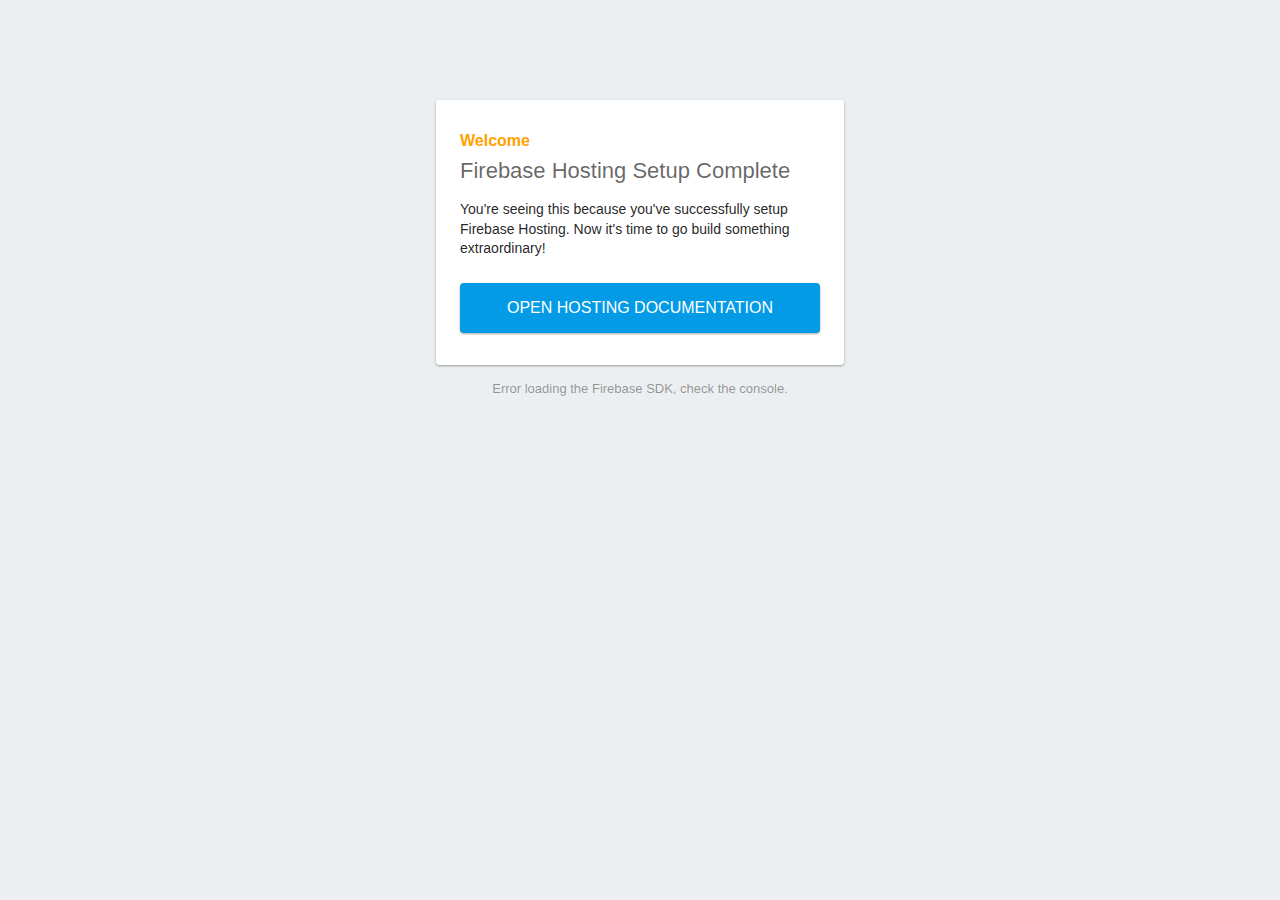
==== commit aee004df: "congifurations" ====
--- a/index.html
+++ b/index.html
@@ -1,309 +1,89 @@
 <!DOCTYPE html>
-<html lang="en">
+<html>
+  <head>
+    <meta charset="utf-8">
+    <meta name="viewport" content="width=device-width, initial-scale=1">
+    <title>Welcome to Firebase Hosting</title>
 
-<head>
-<meta charset="utf-8">
-<meta content="width=device-width, initial-scale=1.0" name="viewport">
+    <!-- update the version number as needed -->
+    <script defer src="/__/firebase/8.3.3/firebase-app.js"></script>
+    <!-- include only the Firebase features as you need -->
+    <script defer src="/__/firebase/8.3.3/firebase-auth.js"></script>
+    <script defer src="/__/firebase/8.3.3/firebase-database.js"></script>
+    <script defer src="/__/firebase/8.3.3/firebase-firestore.js"></script>
+    <script defer src="/__/firebase/8.3.3/firebase-functions.js"></script>
+    <script defer src="/__/firebase/8.3.3/firebase-messaging.js"></script>
+    <script defer src="/__/firebase/8.3.3/firebase-storage.js"></script>
+    <script defer src="/__/firebase/8.3.3/firebase-analytics.js"></script>
+    <script defer src="/__/firebase/8.3.3/firebase-remote-config.js"></script>
+    <script defer src="/__/firebase/8.3.3/firebase-performance.js"></script>
+    <!-- 
+      initialize the SDK after all desired features are loaded, set useEmulator to false
+      to avoid connecting the SDK to running emulators.
+    -->
+    <script defer src="/__/firebase/init.js?useEmulator=true"></script>
 
-<title>Centro Médico Padre Fantino</title>
-<meta content="" name="description">
-<meta content="" name="keywords">
+    <style media="screen">
+      body { background: #ECEFF1; color: rgba(0,0,0,0.87); font-family: Roboto, Helvetica, Arial, sans-serif; margin: 0; padding: 0; }
+      #message { background: white; max-width: 360px; margin: 100px auto 16px; padding: 32px 24px; border-radius: 3px; }
+      #message h2 { color: #ffa100; font-weight: bold; font-size: 16px; margin: 0 0 8px; }
+      #message h1 { font-size: 22px; font-weight: 300; color: rgba(0,0,0,0.6); margin: 0 0 16px;}
+      #message p { line-height: 140%; margin: 16px 0 24px; font-size: 14px; }
+      #message a { display: block; text-align: center; background: #039be5; text-transform: uppercase; text-decoration: none; color: white; padding: 16px; border-radius: 4px; }
+      #message, #message a { box-shadow: 0 1px 3px rgba(0,0,0,0.12), 0 1px 2px rgba(0,0,0,0.24); }
+      #load { color: rgba(0,0,0,0.4); text-align: center; font-size: 13px; }
+      @media (max-width: 600px) {
+        body, #message { margin-top: 0; background: white; box-shadow: none; }
+        body { border-top: 16px solid #ffa100; }
+      }
+    </style>
+  </head>
+  <body>
+    <div id="message">
+      <h2>Welcome</h2>
+      <h1>Firebase Hosting Setup Complete</h1>
+      <p>You're seeing this because you've successfully setup Firebase Hosting. Now it's time to go build something extraordinary!</p>
+      <a target="_blank" href="https://firebase.google.com/docs/hosting/">Open Hosting Documentation</a>
+    </div>
+    <p id="load">Firebase SDK Loading&hellip;</p>
 
-<!-- Favicons -->
-<link rel="icon" type="image/ico" href="assets/img/favicon.png">
-<link href="assets/img/apple-touch-icon.png" rel="apple-touch-icon">
+    <script>
+      document.addEventListener('DOMContentLoaded', function() {
+        const loadEl = document.querySelector('#load');
+        // // 🔥🔥🔥🔥🔥🔥🔥🔥🔥🔥🔥🔥🔥🔥🔥🔥🔥🔥🔥🔥🔥🔥🔥🔥🔥🔥🔥🔥🔥🔥🔥
+        // // The Firebase SDK is initialized and available here!
+        //
+        // firebase.auth().onAuthStateChanged(user => { });
+        // firebase.database().ref('/path/to/ref').on('value', snapshot => { });
+        // firebase.firestore().doc('/foo/bar').get().then(() => { });
+        // firebase.functions().httpsCallable('yourFunction')().then(() => { });
+        // firebase.messaging().requestPermission().then(() => { });
+        // firebase.storage().ref('/path/to/ref').getDownloadURL().then(() => { });
+        // firebase.analytics(); // call to activate
+        // firebase.analytics().logEvent('tutorial_completed');
+        // firebase.performance(); // call to activate
+        //
+        // // 🔥🔥🔥🔥🔥🔥🔥🔥🔥🔥🔥🔥🔥🔥🔥🔥🔥🔥🔥🔥🔥🔥🔥🔥🔥🔥🔥🔥🔥🔥🔥
 
-<!-- Google Fonts -->
-<link href="https://fonts.googleapis.com/css?family=Open+Sans:300,300i,400,400i,600,600i,700,700i|Raleway:300,300i,400,400i,500,500i,600,600i,700,700i|Poppins:300,300i,400,400i,500,500i,600,600i,700,700i" rel="stylesheet">
-
-<!-- Vendor CSS Files -->
-<link href="assets/vendor/bootstrap/css/bootstrap.min.css" rel="stylesheet">
-<link href="assets/vendor/icofont/icofont.min.css" rel="stylesheet">
-<link href="assets/vendor/boxicons/css/boxicons.min.css" rel="stylesheet">
-<link href="assets/vendor/venobox/venobox.css" rel="stylesheet">
-<link href="assets/vendor/animate.css/animate.min.css" rel="stylesheet">
-<link href="assets/vendor/remixicon/remixicon.css" rel="stylesheet">
-<!-- <link href="assets/vendor/owl.carousel/assets/owl.carousel.min.css" rel="stylesheet">
-    <link href="assets/vendor/bootstrap-datepicker/css/bootstrap-datepicker.min.css" rel="stylesheet"> -->
-
-<!-- Template Main CSS File -->
-<link href="assets/css/style.css" rel="stylesheet">
-</head>
-
-<body>
-
-<!-- ======= Top Bar ======= -->
-<div id="topbar" class="d-none d-lg-flex align-items-center fixed-top fifthColor">
-<div class="container d-flex">
-<div class="contact-info mr-auto">
-<i class="icofont-envelope"></i> <a href="mailto:">cmpadrefantino@claro.net.do</a>
-<i class="icofont-phone"></i> 809 - 573 - 2533
-<i class="icofont-google-map"></i> C/ Gral. Juan Rodríguez #83, La Vega
-</div>
-<div class="social-links">
-<a href="https://www.facebook.com/CMPadreFantino/" class="facebook"><i class="icofont-facebook"></i></a>
-<a href="https://www.instagram.com/cmpadrefantino/" class="instagram"><i
-                        class="icofont-instagram"></i></a>
-</div>
-</div>
-</div>
-
-<!-- ======= Header ======= -->
-<header id="header" class="fixed-top primaryColor">
-<div class="container d-flex align-items-center">
-
-<!-- <h4 class="logo mr-auto"><a href="index.html">Centro Médico Padre Fantino</a></h4> -->
-<!-- Uncomment below if you prefer to use an image logo class= mr-auto-->
-<!-- <a href="index.html" class="logo"><img src="assets/img/icons/home.png" alt="" class="img-fluid"></a> -->
-<a href="index.html" class="logoIcon">
-<svg xmlns="http://www.w3.org/2000/svg" width="40" height="40" fill="currentColor" class="bi bi-house-door-fill img-fluid" viewBox="0 0 16 16">
-                    <path
-                        d="M6.5 14.5v-3.505c0-.245.25-.495.5-.495h2c.25 0 .5.25.5.5v3.5a.5.5 0 0 0 .5.5h4a.5.5 0 0 0 .5-.5v-7a.5.5 0 0 0-.146-.354L13 5.793V2.5a.5.5 0 0 0-.5-.5h-1a.5.5 0 0 0-.5.5v1.293L8.354 1.146a.5.5 0 0 0-.708 0l-6 6A.5.5 0 0 0 1.5 7.5v7a.5.5 0 0 0 .5.5h4a.5.5 0 0 0 .5-.5z" />
-                </svg>
-</a>
-
-<nav class="nav-menu d-none d-lg-block">
-<ul>
-<li class="active"><a href="index.html">Inicio</a></li>
-<li><a href="index.html#about">Acerca de Nosotros</a></li>
-<li><a href="./sites/medicalStaff.html">Equipo Médico</a></li>
-<!-- <li><a href="./sites/specialties.html">Especialidades</a></li> -->
-<li><a href="./sites/services.html">Servicios</a></li>
-<!-- <li><a href="#news">Noticias y Actualidades</a></li> -->
-<li><a href="./sites/contact.html">Contáctenos</a></li>
-
-</ul>
-</nav>
-<!-- .nav-menu -->
-</div>
-</header>
-<!-- End Header -->
-
-<!-- ======= Hero Section ======= -->
-<section id="hero" class="d-flex align-items-center">
-<div class="container-fluid">
-<div class="row text-center">
-<div class="col">
-<h1>Bienvenido</h1><br>
-<h2>El Centro Médico Padre Fantino es... <span style="font-weight: 700;font-style: italic;">Salud!</span></h2>
-</div>
-<div class="col-sm-6 d-none d-md-block">
-<img id="CMPFLogo" alt="Logo" src="./assets/img/android-chrome-dark512x512.png">
-</div>
-</div>
-</div>
-</section>
-<!-- End Hero -->
-
-<!-- ======= Why Us Section ======= -->
-<section id="why-us" class="why-us">
-<div class="container">
-<div class="row">
-<div class="col-lg-4 d-flex align-items-stretch">
-<div class="content">
-<h3>Por qué elegirnos?</h3>
-<p>
-Somos una institución pionera en salud, con más de <strong>50 años</strong> ofreciendo nuestros servicios de forma íntegra, eficaz y con precios competitivos en el mercado.
-</p>
-<p>
-Contamos con tecnología vanguardista y personal altamente capacitado, enfocado en entregar resultados de primera calidad.
-</p>
-</div>
-</div>
-<div class="col-lg-8 d-flex align-items-stretch">
-<div class="icon-boxes d-flex flex-column justify-content-center">
-<div class="row">
-<div class="col-xl-4 d-flex align-items-stretch">
-<div class="icon-box mt-4 mt-xl-0">
-<img class="iconSize" alt="mision" src="./assets/img/icons/startup.png">
-<h4>Nuestra Misión</h4>
-<p>Proporcionamos bienestar integral y satisfacción a nuestros clientes, prestando servicios y asistencia en salud, humanizados, con alta calidad técnica y diagnostica, a precios competitivos.</p>
-</div>
-</div>
-<div class="col-xl-4 d-flex align-items-stretch">
-<div class="icon-box mt-4 mt-xl-0">
-<img class="iconSize" alt="vision" src="./assets/img/icons/presentation.png">
-<h4>Nuestra Visión</h4>
-<p>Ser el centro de servicios de salud de atención primaria y especializada, más importante de la región del Cibao, reconocido por su calidad profesional, por la incorporación continua de tecnología vanguardista.</p>
-</div>
-</div>
-<div class="col-xl-4 d-flex align-items-stretch">
-<div class="icon-box mt-4 mt-xl-0">
-<img class="iconSize" alt="values" src="./assets/img/icons/partnership.png">
-<h4>Nuestros Valores</h4>
-<p>Servicio<br> Calidad
-<br> Ética
-<br> Actualización
-</p>
-</div>
-
-</div>
-</div>
-</div>
-</div>
-<!-- End .content-->
-</div>
-</div>
-</div>
-</section>
-<!-- End Why Us Section -->
-
-<!-- ======= Introduction Section ======= -->
-<section id="about" class="intro">
-<div class="container marketing">
-<hr class="featurette-divider">
-<div class="row aboutTitle">
-<div class="col">
-<h2>Acerca de Nosotros</h2>
-</div>
-</div>
-<div class="row featurette">
-<div class="col-md-5">
-<img class="bd-placeholder-img bd-placeholder-img-lg featurette-image img-fluid mx-auto" alt="Our Team" src="./assets/img/gallery/building2.jpg">
-</div>
-<div class="col-md-7">
-<h2 class="featurette-heading">Nuestra Ubicación.</h2>
-<p class="lead">El Centro Médico Padre Fantino SRL está ubicado en la intercepción de las calles Gral. Juan Rodríguez y Padre Fantino de la ciudad de La Vega, frente a la Plaza del mismo nombre. Es uno de los centros de salud privados, pionero y más vanguardista de la
-provincia y la región. Surge por la motivación del desaparecido Dr. José A. Salcedo L y sus principales socios fundadores como una respuesta a las necesidades de la población vegana de contar con un centro que albergara todas las especialidades médicas,
-realizara todos los procedimientos y estudios diagnósticos de forma integrada y brindara servicios altamente calificados a un costo asequible.</p>
-</div>
-</div>
-<div class="row featurette">
-<div class="col-md-5">
-<img class="bd-placeholder-img bd-placeholder-img-lg featurette-image img-fluid mx-auto" alt="Our Team" src="./assets/img/gallery/building1.jpg">
-</div>
-<div class="col-md-7">
-<h2 class="featurette-heading">Nuestro Inicio.</h2>
-<p class="lead">Comenzó sus operaciones el 23 de noviembre de 1968. En la parte institucional, su administración está a cargo de un Consejo de Administración compuesto por siete miembros, accionistas fundadores mayoritarios. La parte gerencial está presidida por una
-Gerencia general y Financiera y una Dirección Médica apoyados por una Subdirección Médica, un Staff de Especialistas, una Subgerencia Administrativa y de Relaciones Públicas así como un competente equipo de catorce Encargados Departamentales con sus sub-unidades,
-complementados por un equipo de Asesores y colaboradores outsourcing para áreas específicas.</p>
-</div>
-<!-- <div class="col-md-12">
-                        <p class="lead">Cuenta con la más avanzada tecnología, un cuerpo médico especializado altamente calificado, un personal paramédico y administrativo bien integrado, distribuido en los Dptos. de:</p>
-                        <ul>
-                            <li><strong>Enfermería:</strong> con las subunidades de cuidados intensivos, cirugía, neonatología y vacunación;</li>
-                            <li><strong>Urgencias Médicas:</strong> adultos y niños, Sala de cirugía menor y consulta médica.</li>
-                            <li><strong>Radiología e Imágenes:</strong> con las Subunidades de rayos x, tomografía, sonografía, mamografía, densitometría, fluoroscopía;</li>
-                            <li><strong>Laboratorio:</strong> con las Subunidades de bacteriología y hemoterapia;</li>
-                            <li><strong>Administrativo:</strong> con las Subunidades de caja, compras, cxp, cxc, admisión, información, mensajería, mantenimiento, servicio al cliente;</li>
-                            <li><strong>Recursos Humanos.</strong></li>
-                            <li><strong>Farmacia:</strong> Interna y Externa.</li>
-                            <li><strong>Seguros e Igualas Médicas:</strong> con las subunidades de reclamación, liquidación, auditoría, hospitalización y servicios ambulatorios.</li>
-                            <li><strong>Servicios Generales:</strong> con las Subunidades de cocina, lavandería, cafetería, consejería.</li>
-                        </ul>
-                    </div> -->
-</div>
-</div>
-
-<!-- </div> -->
-</section>
-
-<!-- ======= Management Team Section ======= -->
-<section id="managementTeam">
-<div class="container img-fluid rounded">
-<hr class="featurette-divider">
-<div class="row managementTitle">
-<div class="col">
-<h2>Conozca nuestro Equipo Gerencial</h2>
-</div>
-</div>
-<div class="row">
-<div class="specialists col">
-<img src="./assets/img/testimonials/testimonials-1.jpg" class="img-thumbnail" alt="A generic square placeholder image with rounded corners in a figure.">
-<figcaption class="figure-caption">Nombre</figcaption>
-<figcaption class="figure-caption">Posición</figcaption>
-<figcaption class="figure-caption">Departamento</figcaption>
-</div>
-<div class="specialists col">
-<img src="./assets/img/testimonials/testimonials-2.jpg" class="img-thumbnail" alt="A generic square placeholder image with rounded corners in a figure.">
-<figcaption class="figure-caption">Nombre</figcaption>
-<figcaption class="figure-caption">Posición</figcaption>
-<figcaption class="figure-caption">Departamento</figcaption>
-</div>
-<div class="specialists col">
-<img src="./assets/img/testimonials/testimonials-3.jpg" class="img-thumbnail" alt="A generic square placeholder image with rounded corners in a figure.">
-<figcaption class="figure-caption">Nombre</figcaption>
-<figcaption class="figure-caption">Posición</figcaption>
-<figcaption class="figure-caption">Departamento</figcaption>
-</div>
-<div class="specialists col">
-<img src="./assets/img/testimonials/testimonials-4.jpg" class="img-thumbnail" alt="A generic square placeholder image with rounded corners in a figure.">
-<figcaption class="figure-caption">Nombre</figcaption>
-<figcaption class="figure-caption">Posición</figcaption>
-<figcaption class="figure-caption">Departamento</figcaption>
-</div>
-<div class="specialists col">
-<img src="./assets/img/testimonials/testimonials-5.jpg" class="img-thumbnail" alt="A generic square placeholder image with rounded corners in a figure.">
-<figcaption class="figure-caption">Nombre</figcaption>
-<figcaption class="figure-caption">Posición</figcaption>
-<figcaption class="figure-caption">Departamento</figcaption>
-</div>
-</div>
-
-</section>
-<!-- ======= Management Team Section ======= -->
-
-<!-- End Introduction Section -->
-
-<!-- End #main -->
-
-<!-- ======= Footer ======= -->
-<footer id="footer">
-<div class="container d-md-flex py-4">
-<div class="mr-md-auto text-md-left">
-<div class="copyright">
-&copy;<strong><span> Centro Médico Padre Fantino</span></strong>. Todos los derechos reservados
-<br><br>
-<p>
-<strong>Dirección:</strong> Juan Rodríguez #83, La Vega, R.D.<br>
-<strong>Teléfono:</strong> 809 - 573 - 2533<br>
-<strong>Correo:</strong> cmpadrefantino@claro.net.do<br>
-</p>
-</div>
-<div class="credits">
-<p>
-Diseñado por <a href="https://www.linkedin.com/in/laia-b-b1b4b479/">Laia Bordas</a><br> Iconos por <a href="https://www.flaticon.com/authors/ultimatearm" title="ultimatearm">ultimatearm</a> de <a href="https://www.flaticon.com/" title="Flaticon">www.flaticon.com</a>
-<!-- Plantilla por <a href="https://bootstrapmade.com/">BootstrapMade</a><br> -->
-</p>
-</div>
-</div>
-<div class="social-links text-center text-md-right pt-3 pt-md-0">
-<a href="https://www.facebook.com/CMPadreFantino/" class="facebook"><i class="bx bxl-facebook"></i></a>
-<a href="https://www.instagram.com/cmpadrefantino/" class="instagram"><i
-                        class="bx bxl-instagram"></i></a>
-</div>
-</div>
-</footer>
-<!-- End Footer -->
-
-<div id="preloader"></div>
-<a href="#" class="back-to-top"><i class="icofont-simple-up"></i></a>
-
-<!-- Vendor JS Files -->
-<script src="assets/vendor/jquery/jquery.min.js"></script>
-<script src="assets/vendor/bootstrap/js/bootstrap.bundle.min.js"></script>
-<script src="assets/vendor/jquery.easing/jquery.easing.min.js"></script>
-<!-- <script src="assets/vendor/php-email-form/validate.js"></script>
-    <script src="assets/vendor/venobox/venobox.min.js"></script>
-    <script src="assets/vendor/waypoints/jquery.waypoints.min.js"></script>
-    <script src="assets/vendor/counterup/counterup.min.js"></script>
-    <script src="assets/vendor/owl.carousel/owl.carousel.min.js"></script>
-    <script src="assets/vendor/bootstrap-datepicker/js/bootstrap-datepicker.min.js"></script> -->
-
-<!-- Template Main JS File -->
-<script src="assets/js/main.js"></script>
-
-<!-- Adding Firebase App -->
-<!-- The core Firebase JS SDK is always required and must be listed first -->
-<script src="/__/firebase/8.3.3/firebase-app.js"></script>
-
-<!-- TODO: Add SDKs for Firebase products that you want to use
-        https://firebase.google.com/docs/web/setup#available-libraries -->
-<script src="/__/firebase/8.3.3/firebase-analytics.js"></script>
-
-<!-- Initialize Firebase -->
-<script src="/__/firebase/init.js"></script>
-
-</body>
-
-</html>+        try {
+          let app = firebase.app();
+          let features = [
+            'auth', 
+            'database', 
+            'firestore',
+            'functions',
+            'messaging', 
+            'storage', 
+            'analytics', 
+            'remoteConfig',
+            'performance',
+          ].filter(feature => typeof app[feature] === 'function');
+          loadEl.textContent = `Firebase SDK loaded with ${features.join(', ')}`;
+        } catch (e) {
+          console.error(e);
+          loadEl.textContent = 'Error loading the Firebase SDK, check the console.';
+        }
+      });
+    </script>
+  </body>
+</html>
